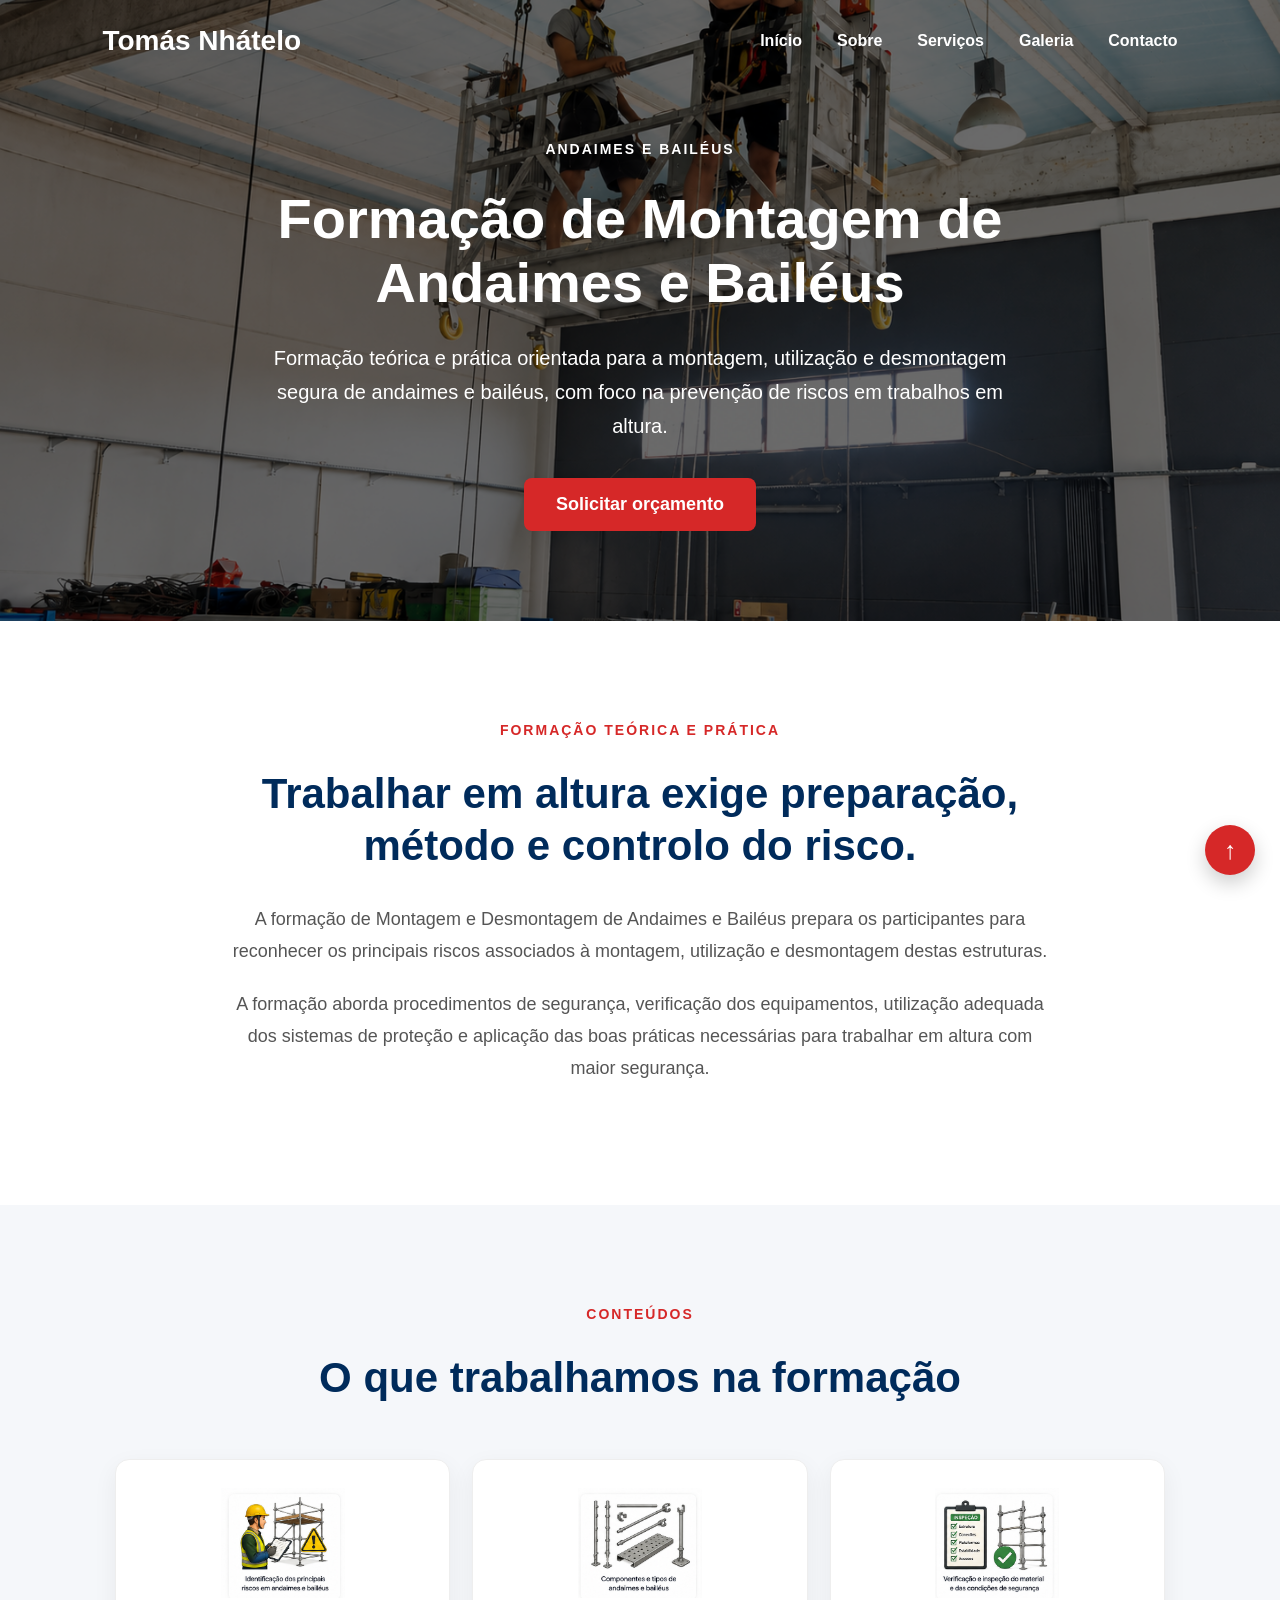
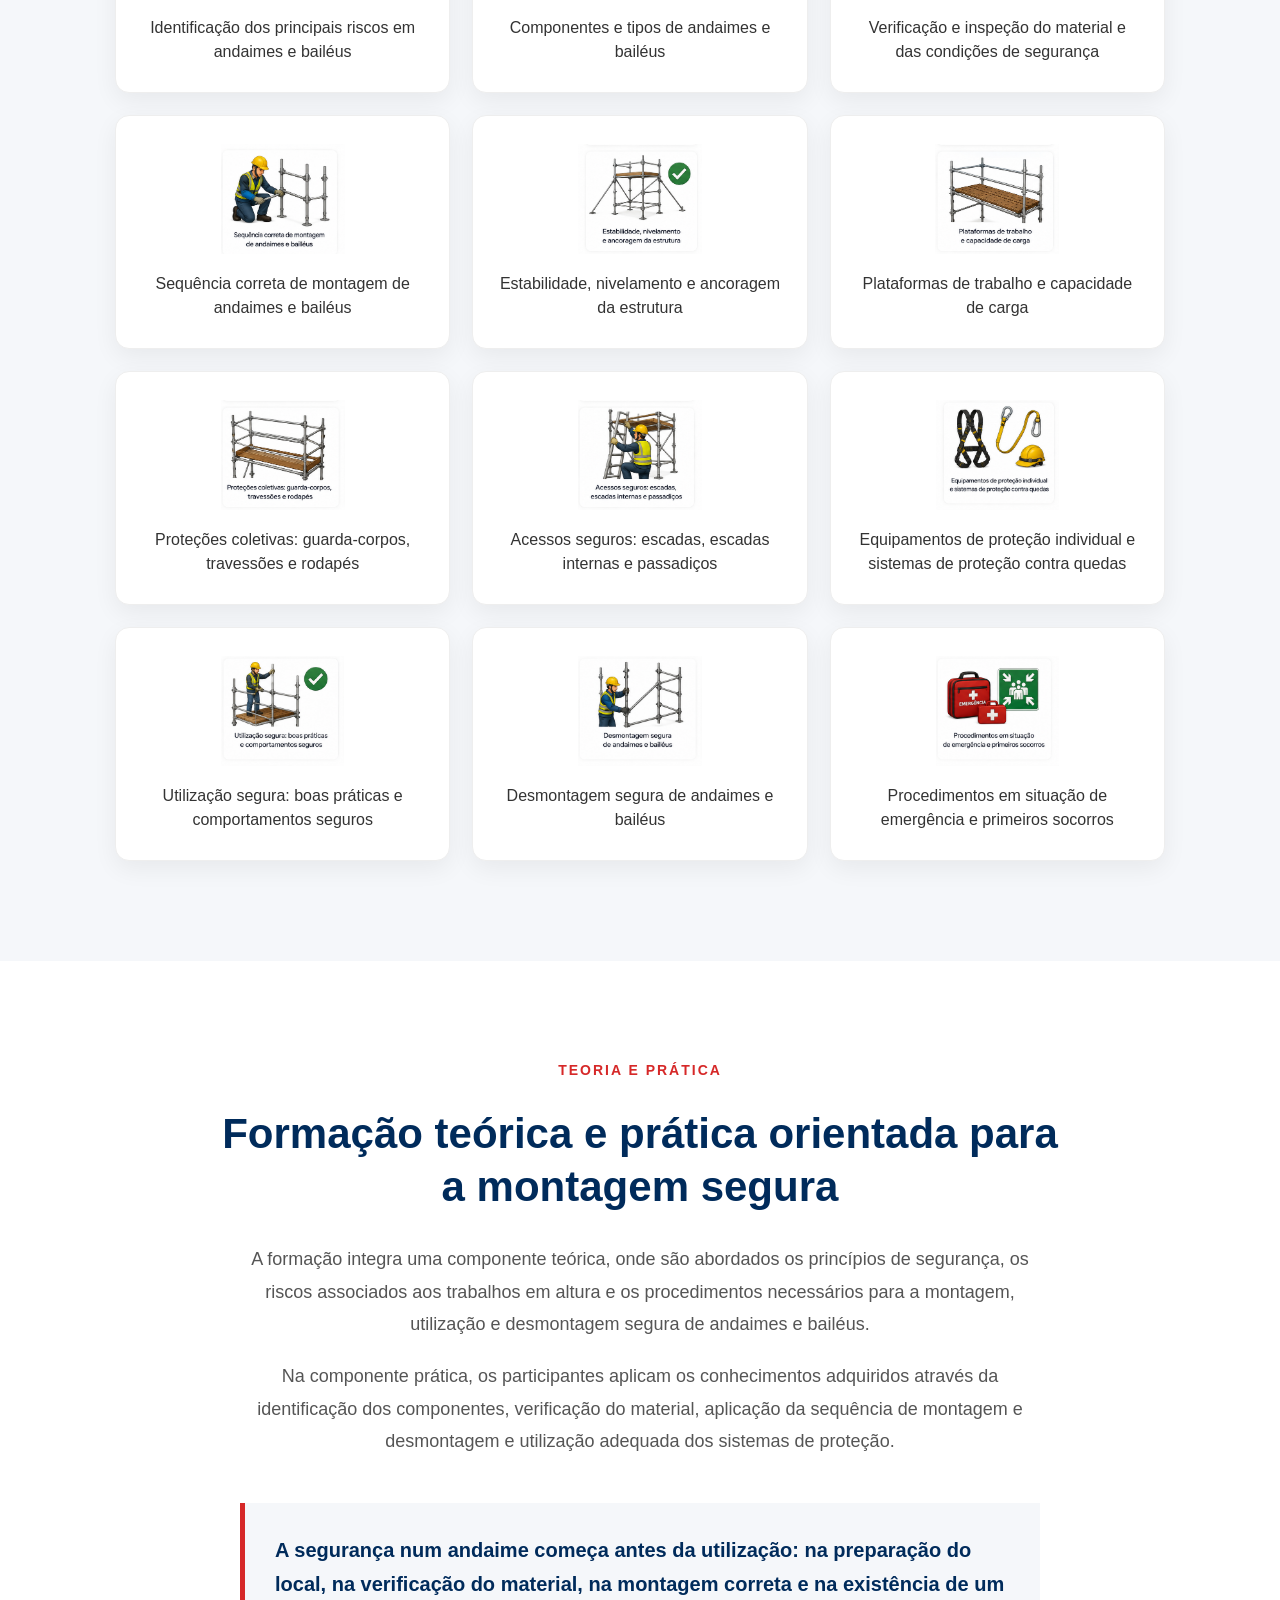
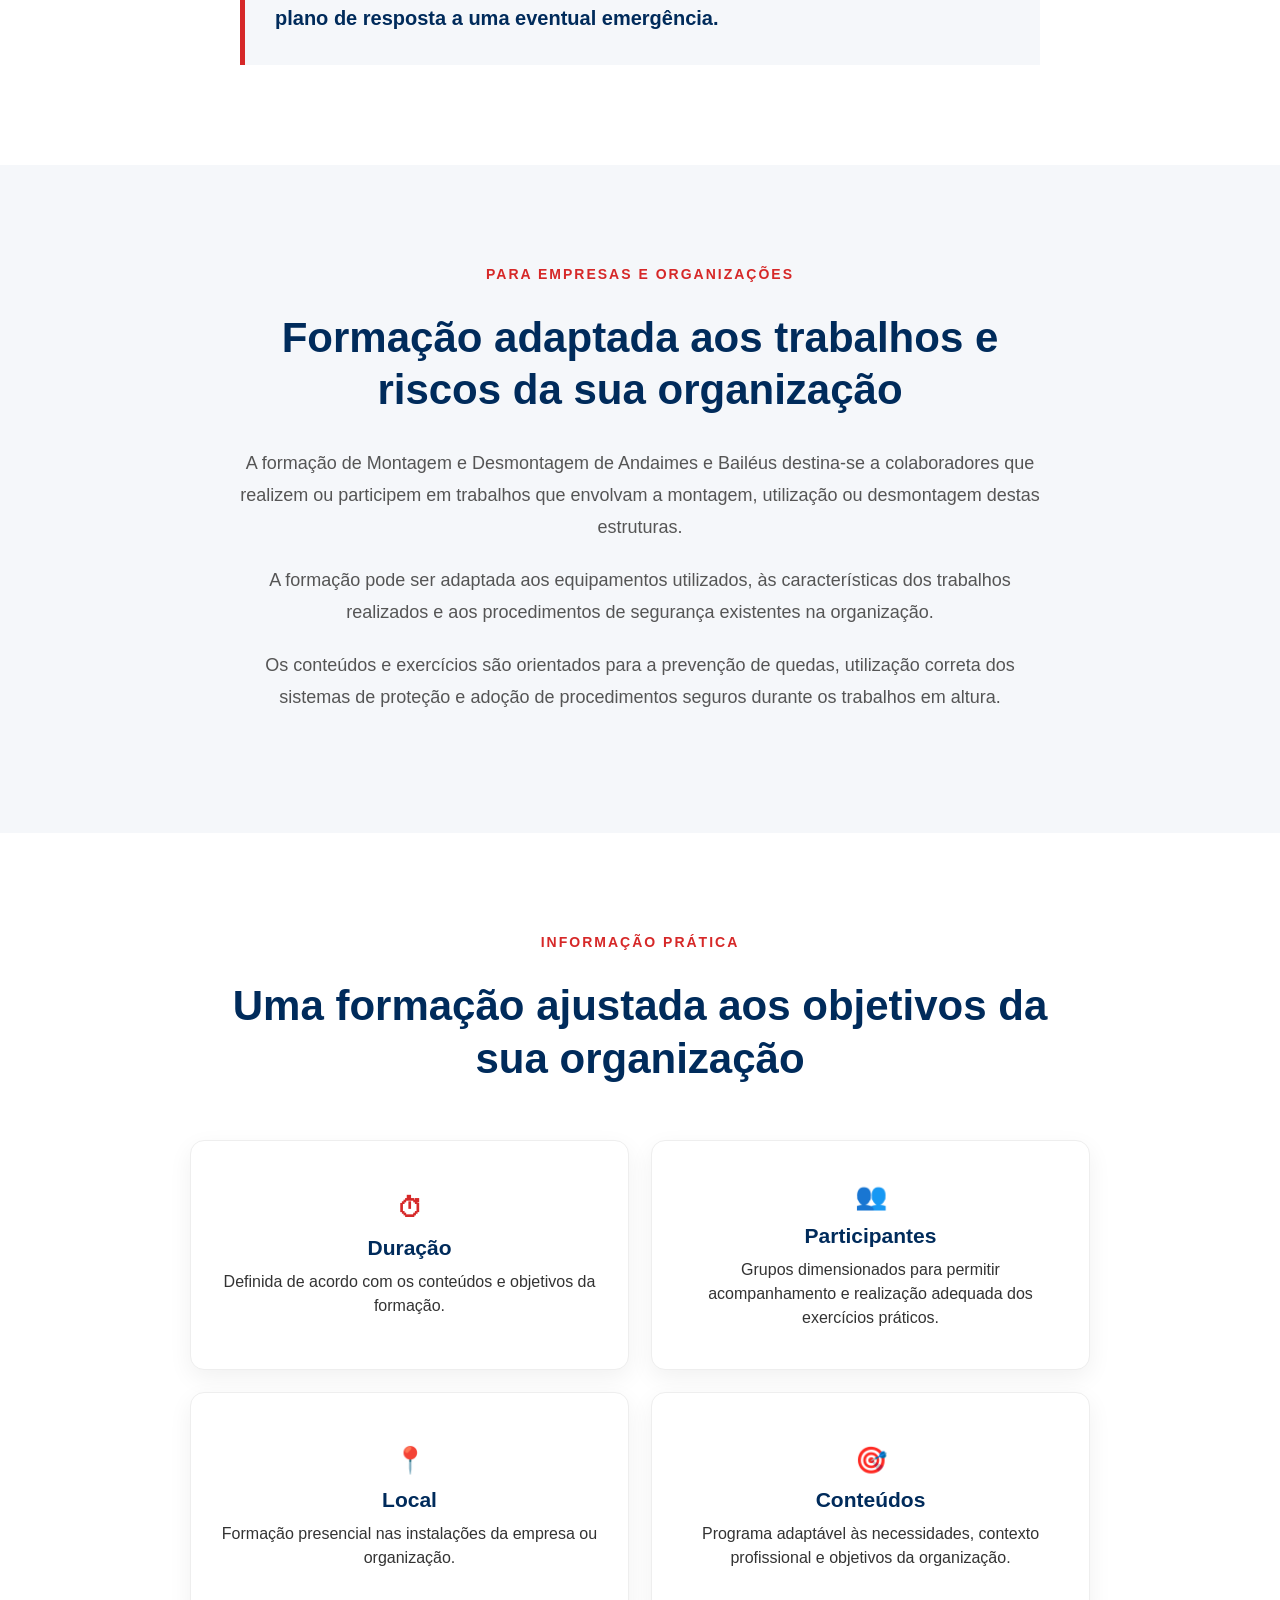
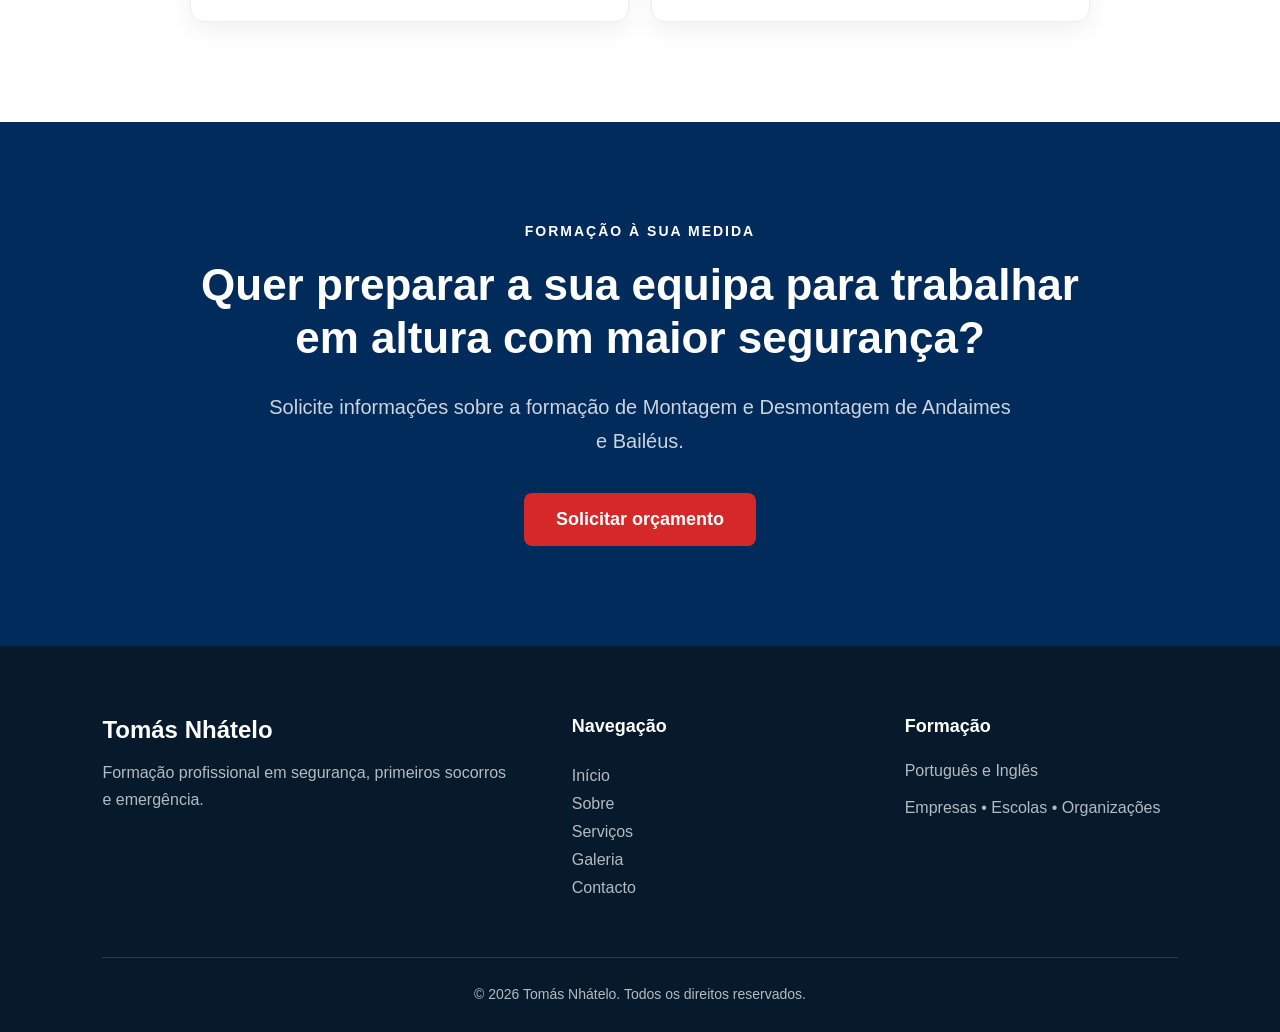
==== andaimes-baileus.html @ 7626858a "Atualização das páginas de formação e cartões visuais" ====
<!DOCTYPE html>
<html lang="pt-PT">

<head>

    <meta charset="UTF-8">

    <meta name="viewport" content="width=device-width, initial-scale=1.0">

    <title>Formação de Montagem de Andaimes e Bailéus | Tomás Nhátelo</title>

<meta
    name="description"
    content="Formação teórica e prática de montagem, utilização e desmontagem de andaimes e bailéus para empresas e organizações, com foco na segurança e prevenção de riscos."
>

    <meta name="author" content="Tomás Nhátelo">

    <meta name="robots" content="index, follow">

    <link rel="stylesheet" href="css/style.css">

</head>


<body>


<!-- =========================================
     MENU
========================================= -->

<nav>

    <div class="logo">
        Tomás Nhátelo
    </div>

    <button
        class="menu-toggle"
        id="menu-toggle"
        aria-label="Abrir menu">
        ☰
    </button>

    <ul id="nav-menu">

        <li>
            <a href="index.html#inicio">Início</a>
        </li>

        <li>
            <a href="index.html#sobre">Sobre</a>
        </li>

        <li>
            <a href="index.html#servicos">Serviços</a>
        </li>

        <li>
            <a href="index.html#galeria">Galeria</a>
        </li>

        <li>
            <a href="index.html#contacto">Contacto</a>
        </li>

    </ul>

</nav>


<!-- =========================================
     HERO ANDAIMES E BAILÉUS
========================================= -->

<header class="training-page-hero">

    <img
        src="images/andaimes-baileus.png"
        alt="Formação teórica e prática de montagem de andaimes e bailéus"
    >

    <div class="training-page-hero-overlay">

        <span class="section-label">
            ANDAIMES E BAILÉUS
        </span>

        <h1>
            Formação de Montagem de Andaimes e Bailéus
        </h1>

        <p>
            Formação teórica e prática orientada para a montagem,
            utilização e desmontagem segura de andaimes e bailéus,
            com foco na prevenção de riscos em trabalhos em altura.
        </p>

        <a href="#pedido-orcamento" class="btn">
            Solicitar orçamento
        </a>

    </div>

</header>


<!-- =========================================
     INTRODUÇÃO
========================================= -->

<main>

<section class="training-page-section">

    <div class="training-page-content">

        <span class="section-label">
            FORMAÇÃO TEÓRICA E PRÁTICA
        </span>

        <h2>
            Trabalhar em altura exige preparação,
            método e controlo do risco.
        </h2>

        <p>
            A formação de Montagem e Desmontagem de Andaimes e Bailéus
            prepara os participantes para reconhecer os principais riscos
            associados à montagem, utilização e desmontagem destas estruturas.
        </p>

        <p>
            A formação aborda procedimentos de segurança, verificação
            dos equipamentos, utilização adequada dos sistemas de proteção
            e aplicação das boas práticas necessárias para trabalhar
            em altura com maior segurança.
        </p>

    </div>

</section>


<!-- =========================================
     CONTEÚDOS
========================================= -->

<section class="training-page-section training-page-light">

    <div class="training-page-content">

        <span class="section-label">
            CONTEÚDOS
        </span>

        <h2>
            O que trabalhamos na formação
        </h2>

        <div class="training-content-grid">

            <div class="training-content-item">
                <img
                    src="images/andaimes-baileus-01-riscos.png"
                    alt="Identificação dos principais riscos em andaimes e bailéus"
                    class="training-card-image"
                >
                <span>Identificação dos principais riscos em andaimes e bailéus</span>
            </div>

            <div class="training-content-item">
                <img
                    src="images/andaimes-baileus-02-componentes.png"
                    alt="Componentes e tipos de andaimes e bailéus"
                    class="training-card-image"
                >
                <span>Componentes e tipos de andaimes e bailéus</span>
            </div>

            <div class="training-content-item">
                <img
                    src="images/andaimes-baileus-03-inspecao-material.png"
                    alt="Verificação e inspeção do material e das condições de segurança"
                    class="training-card-image"
                >
                <span>Verificação e inspeção do material e das condições de segurança</span>
            </div>

            <div class="training-content-item">
                <img
                    src="images/andaimes-baileus-04-montagem.png"
                    alt="Sequência correta de montagem de andaimes e bailéus"
                    class="training-card-image"
                >
                <span>Sequência correta de montagem de andaimes e bailéus</span>
            </div>

            <div class="training-content-item">
                <img
                    src="images/andaimes-baileus-05-estabilidade-ancoragem.png"
                    alt="Estabilidade nivelamento e ancoragem da estrutura"
                    class="training-card-image"
                >
                <span>Estabilidade, nivelamento e ancoragem da estrutura</span>
            </div>

            <div class="training-content-item">
                <img
                    src="images/andaimes-baileus-06-plataformas-carga.png"
                    alt="Plataformas de trabalho e capacidade de carga"
                    class="training-card-image"
                >
                <span>Plataformas de trabalho e capacidade de carga</span>
            </div>

            <div class="training-content-item">
                <img
                    src="images/andaimes-baileus-07-protecoes-coletivas.png"
                    alt="Proteções coletivas guarda-corpos travessões e rodapés"
                    class="training-card-image"
                >
                <span>Proteções coletivas: guarda-corpos, travessões e rodapés</span>
            </div>

            <div class="training-content-item">
                <img
                    src="images/andaimes-baileus-08-acessos-seguros.png"
                    alt="Acessos seguros escadas internas e passadiços"
                    class="training-card-image"
                >
                <span>Acessos seguros: escadas, escadas internas e passadiços</span>
            </div>

            <div class="training-content-item">
                <img
                    src="images/andaimes-baileus-09-epi-antiqueda.png"
                    alt="Equipamentos de proteção individual e sistemas de proteção contra quedas"
                    class="training-card-image"
                >
                <span>Equipamentos de proteção individual e sistemas de proteção contra quedas</span>
            </div>

            <div class="training-content-item">
                <img
                    src="images/andaimes-baileus-10-utilizacao-segura.png"
                    alt="Utilização segura boas práticas e comportamentos seguros"
                    class="training-card-image"
                >
                <span>Utilização segura: boas práticas e comportamentos seguros</span>
            </div>

            <div class="training-content-item">
                <img
                    src="images/andaimes-baileus-11-desmontagem.png"
                    alt="Desmontagem segura de andaimes e bailéus"
                    class="training-card-image"
                >
                <span>Desmontagem segura de andaimes e bailéus</span>
            </div>

            <div class="training-content-item">
                <img
                    src="images/andaimes-baileus-12-emergencia-primeiros-socorros.png"
                    alt="Procedimentos em situação de emergência e primeiros socorros"
                    class="training-card-image"
                >
                <span>Procedimentos em situação de emergência e primeiros socorros</span>
            </div>

        </div>

    </div>

</section>


<!-- =========================================
     METODOLOGIA
========================================= -->

<section class="training-page-section">

    <div class="training-page-content">

        <span class="section-label">
            TEORIA E PRÁTICA
        </span>

        <h2>
            Formação teórica e prática orientada para a montagem segura
        </h2>

        <p>
            A formação integra uma componente teórica, onde são abordados
            os princípios de segurança, os riscos associados aos trabalhos
            em altura e os procedimentos necessários para a montagem,
            utilização e desmontagem segura de andaimes e bailéus.
        </p>

        <p>
            Na componente prática, os participantes aplicam os conhecimentos
            adquiridos através da identificação dos componentes, verificação
            do material, aplicação da sequência de montagem e desmontagem
            e utilização adequada dos sistemas de proteção.
        </p>

        <div class="training-highlight">

            A segurança num andaime começa antes da utilização:
            na preparação do local, na verificação do material,
            na montagem correta e na existência de um plano
            de resposta a uma eventual emergência.

        </div>

    </div>

</section>


<!-- =========================================
     PARA EMPRESAS E ORGANIZAÇÕES
========================================= -->

<section class="training-page-section training-page-light">

    <div class="training-page-content">

        <span class="section-label">
            PARA EMPRESAS E ORGANIZAÇÕES
        </span>

        <h2>
            Formação adaptada aos trabalhos e riscos da sua organização
        </h2>

        <p>
            A formação de Montagem e Desmontagem de Andaimes e Bailéus
            destina-se a colaboradores que realizem ou participem em trabalhos
            que envolvam a montagem, utilização ou desmontagem destas estruturas.
        </p>

        <p>
            A formação pode ser adaptada aos equipamentos utilizados,
            às características dos trabalhos realizados e aos procedimentos
            de segurança existentes na organização.
        </p>

        <p>
            Os conteúdos e exercícios são orientados para a prevenção
            de quedas, utilização correta dos sistemas de proteção
            e adoção de procedimentos seguros durante os trabalhos em altura.
        </p>

    </div>

</section>



<!-- =========================================
     INFORMAÇÃO PRÁTICA
========================================= -->

<section class="training-page-section">

    <div class="training-page-content">

        <span class="section-label">
            INFORMAÇÃO PRÁTICA
        </span>

        <h2>
            Uma formação ajustada aos objetivos da sua organização
        </h2>

        <div class="training-content-grid practical-info-grid">

            <div class="training-content-item">
                <strong>⏱</strong>
                <h3>Duração</h3>
                <span>
                    Definida de acordo com os conteúdos
                    e objetivos da formação.
                </span>
            </div>

            <div class="training-content-item">
                <strong>👥</strong>
                <h3>Participantes</h3>
                <span>
                    Grupos dimensionados para permitir acompanhamento
                    e realização adequada dos exercícios práticos.
                </span>
            </div>

            <div class="training-content-item">
                <strong>📍</strong>
                <h3>Local</h3>
                <span>
                    Formação presencial nas instalações
                    da empresa ou organização.
                </span>
            </div>

            <div class="training-content-item">
                <strong>🎯</strong>
                <h3>Conteúdos</h3>
                <span>
                    Programa adaptável às necessidades,
                    contexto profissional e objetivos
                    da organização.
                </span>
            </div>

        </div>

    </div>

</section>

<!-- =========================================
     CTA
========================================= -->

<section class="cta" id="pedido-orcamento">

    <div class="cta-content">

        <span class="section-label">
            FORMAÇÃO À SUA MEDIDA
        </span>

        <h2>
            Quer preparar a sua equipa
            para trabalhar em altura com maior segurança?
        </h2>

        <p>
            Solicite informações sobre a formação de
            Montagem e Desmontagem de Andaimes e Bailéus.
        </p>

        <a href="index.html#contacto" class="btn">
            Solicitar orçamento
        </a>

    </div>

</section>

</main>


<!-- =========================================
     RODAPÉ
========================================= -->

<footer class="footer">

    <div class="footer-content">

        <div class="footer-brand">

            <h3>
                Tomás Nhátelo
            </h3>

            <p>
                Formação profissional em segurança,
                primeiros socorros e emergência.
            </p>

        </div>

        <div class="footer-links">

            <h4>
                Navegação
            </h4>

            <a href="index.html">Início</a>
            <a href="index.html#sobre">Sobre</a>
            <a href="index.html#servicos">Serviços</a>
            <a href="index.html#galeria">Galeria</a>
            <a href="index.html#contacto">Contacto</a>

        </div>

        <div class="footer-contact">

            <h4>
                Formação
            </h4>

            <p>
                Português e Inglês
            </p>

            <p>
                Empresas • Escolas • Organizações
            </p>

        </div>

    </div>

    <div class="footer-bottom">

        <p>
            © 2026 Tomás Nhátelo.
            Todos os direitos reservados.
        </p>

    </div>

</footer>
<!-- BOTÃO VOLTAR AO TOPO -->

<a href="#" class="back-to-top" aria-label="Voltar ao topo">
    ↑
</a>

<script src="js/script.js"></script>

</body>

</html>
---- css/style.css ----
html {
    scroll-behavior: smooth;
}
*{

margin:0;
padding:0;
box-sizing:border-box;
font-family:Arial, Helvetica, sans-serif;

}


html{

scroll-behavior:smooth;

}



body{

color:#333;

}





/* MENU */


nav{

position:absolute;

top:0;

left:0;

width:100%;

display:flex;

justify-content:space-between;

align-items:center;

padding:25px 8%;

z-index:10;

}



.logo{

color:white;

font-size:28px;

font-weight:bold;

}



nav ul{

display:flex;

list-style:none;

gap:35px;

}



nav a{

color:white;

text-decoration:none;

font-weight:bold;

}




/* HERO */


.hero{


height:100vh;

background:

linear-gradient(
rgba(0,0,0,.55),
rgba(0,0,0,.55)
),

url("../images/hero.jpeg");


background-position:center;

background-size:cover;


display:flex;

justify-content:center;

align-items:center;


}




.overlay{


text-align:center;

color:white;

padding:20px;


}




.overlay h1{

font-size:64px;

max-width:900px;

margin-bottom:20px;

}



.overlay p{

font-size:24px;

margin-bottom:40px;

}




.buttons{

display:flex;

justify-content:center;

gap:20px;

flex-wrap:wrap;

}



.btn{


background:#d62828;

padding:18px 40px;

border-radius:8px;

color:white;

text-decoration:none;

font-size:20px;

font-weight:bold;

transition:.3s;


}



.btn:hover{

transform:scale(1.05);

background:#a4161a;

}




.btn-secondary{

background:white;

color:#002B5B;

}






/* SECÇÕES */


section{

padding:100px 8%;

text-align:center;

}



h2{

font-size:42px;

color:#002B5B;

margin-bottom:40px;

}






/* SOBRE */


.about{

background:#f5f7fa;

}



.intro{

max-width:850px;

margin:auto;

font-size:20px;

line-height:1.8;

color:#555;

}




/* CARTÕES */


.cards{


display:flex;

justify-content:center;

gap:30px;

flex-wrap:wrap;

margin-top:60px;


}



.card{


background:white;

width:300px;

padding:35px;

border-radius:15px;

box-shadow:

0 10px 30px rgba(0,0,0,.1);


transition:.3s;


}



.card:hover{

transform:translateY(-10px);

}



.card h3{

font-size:35px;

color:#d62828;

margin-bottom:20px;

}



.card p{

font-size:18px;

line-height:1.5;

}





/* SERVIÇOS */


.services{

background:white;

}







/* GALERIA */


.gallery{

background:#f5f7fa;

}






/* CONTACTO */


.contact{

background:#002B5B;

color:white;

}



.contact h2{

color:white;

}


.contact p{

font-size:20px;

margin-bottom:30px;

}

/* =========================================
   BARRA DE CONFIANÇA
========================================= */

.trust-bar {
    display: flex;
    justify-content: center;
    gap: 50px;
    padding: 40px 8%;
    background: #002B5B;
    color: white;
    flex-wrap: wrap;
}

.trust-bar div {
    text-align: center;
}

.trust-bar strong {
    display: block;
    font-size: 35px;
    color: #ffffff;
    margin-bottom: 10px;
}

.trust-bar span {
    font-size: 16px;
    color: #ffffff;
    opacity: .9;
}

/* =========================================
   SERVIÇOS / FORMAÇÕES
========================================= */


.services{

    background:#ffffff;

    padding:110px 8%;

}



.section-header{

    max-width:800px;

    margin:0 auto 70px;

    text-align:center;

}



.section-label{

    display:inline-block;

    color:#d62828;

    font-size:14px;

    font-weight:bold;

    letter-spacing:2px;

    margin-bottom:15px;

}



.section-header h2{

    margin-bottom:20px;

}



.section-header p{

    font-size:19px;

    line-height:1.7;

    color:#666;

}



.service-grid{

    max-width:1200px;

    margin:auto;

    display:grid;

    grid-template-columns:repeat(3, 1fr);

    gap:30px;

}



.service-card{

    background:#ffffff;

    padding:40px 30px;

    border-radius:15px;

    border:1px solid #eeeeee;

    box-shadow:0 10px 30px rgba(0,0,0,.08);

    transition:all .3s ease;

}



.service-card:hover{

    transform:translateY(-8px);

    box-shadow:0 18px 40px rgba(0,0,0,.14);

}



.service-icon{

    font-size:45px;

    margin-bottom:25px;

}



.service-card h3{

    font-size:24px;

    color:#002B5B;

    margin-bottom:18px;

}



.service-card p{

    font-size:16px;

    line-height:1.7;

    color:#666;

    margin-bottom:25px;

}



.service-card a{

    color:#d62828;

    text-decoration:none;

    font-weight:bold;

    transition:.3s;

}



.service-card a:hover{

    color:#a4161a;

}/* =========================================
   RESPONSIVE
========================================= */


@media (max-width:900px){

    .service-grid{

        grid-template-columns:repeat(2, 1fr);

    }

}



@media (max-width:650px){

    nav{

        padding:20px;

        flex-direction:column;

        gap:20px;

    }


    nav ul{

        gap:15px;

        flex-wrap:wrap;

        justify-content:center;

    }


    .overlay h1{

        font-size:42px;

    }


    .overlay p{

        font-size:19px;

    }


    .service-grid{

        grid-template-columns:1fr;

    }


    .services{

        padding:80px 6%;

    }


    .section-header h2{

        font-size:34px;

    }

}/* =========================================
   CORREÇÃO - SECÇÃO SOBRE MIM
========================================= */

.about {
    background: #f5f7fa;
    padding: 110px 8%;
}


.about-content {
    max-width: 1200px;
    margin: 0 auto;

    display: grid;
    grid-template-columns: 1.2fr 0.8fr;

    gap: 80px;

    align-items: center;
}


/* TEXTO */

.about-text {
    text-align: left;
}


.about-text .section-label {
    display: inline-block;

    color: #d62828;

    font-size: 14px;
    font-weight: bold;

    letter-spacing: 2px;

    margin-bottom: 15px;
}


.about-text h2 {
    font-size: 44px;

    line-height: 1.2;

    color: #002B5B;

    margin-bottom: 30px;
}


.about-text p {
    font-size: 18px;

    line-height: 1.8;

    color: #555;

    margin-bottom: 20px;
}


/* BOTÃO */

.about-text .btn {
    display: inline-block;

    margin-top: 15px;
}


/* CARTÕES DA DIREITA */

.about-highlights {
    display: flex;

    flex-direction: column;

    gap: 20px;
}


.highlight {
    background: white;

    padding: 30px;

    border-radius: 15px;

    box-shadow: 0 10px 30px rgba(0, 0, 0, 0.08);

    border-left: 5px solid #d62828;
}


.highlight strong {
    display: block;

    font-size: 32px;

    color: #002B5B;

    margin-bottom: 8px;
}


.highlight span {
    display: block;

    font-size: 16px;

    color: #666;

    line-height: 1.5;
}


/* =========================================
   SOBRE MIM - TELEMÓVEL
========================================= */

@media (max-width: 650px) {

    .about {
        padding: 80px 6%;
    }

    .about-content {
        grid-template-columns: 1fr;
        gap: 50px;
    }

    .about-text {
        text-align: center;
    }

    .about-text h2 {
        font-size: 36px;
    }

    .about-text .section-label {
        display: block;
    }

    .about-highlights {
        width: 100%;
    }

}
/* =========================================
   GALERIA
========================================= */

.gallery {

    background: #ffffff;

    padding: 110px 8%;

}


.gallery-grid {

    max-width: 1200px;

    margin: 0 auto;

    display: grid;

    grid-template-columns: repeat(3, 1fr);

    gap: 25px;

}


.gallery-item {

    height: 320px;

    overflow: hidden;

    border-radius: 15px;

    box-shadow: 0 10px 30px rgba(0, 0, 0, .10);

}


.gallery-item img {

    width: 100%;

    height: 100%;

    object-fit: cover;

    display: block;

    transition: transform .5s ease;

}


.gallery-item:hover img {

    transform: scale(1.08);

}/* =========================================
   GALERIA - RESPONSIVE
========================================= */

@media (max-width: 900px) {

    .gallery-grid {

        grid-template-columns: repeat(2, 1fr);

    }

}


@media (max-width: 650px) {

    .gallery-grid {

        grid-template-columns: 1fr;

    }


    .gallery-item {

        height: 280px;

    }

}/* =========================================
   CONTACTO
========================================= */

.contact {

    background: #002B5B;

    color: white;

    padding: 110px 8%;

}


.contact-header {

    max-width: 800px;

    margin: 0 auto 60px;

    text-align: center;

}


.contact-header .section-label {

    color: #ffffff;

}


.contact-header h2 {

    color: white;

    font-size: 42px;

    line-height: 1.2;

    margin-bottom: 20px;

}


.contact-header p {

    color: rgba(255,255,255,.85);

    font-size: 19px;

    line-height: 1.7;

}


.contact-content {

    max-width: 1100px;

    margin: 0 auto;

    display: grid;

    grid-template-columns: .8fr 1.2fr;

    gap: 60px;

    align-items: start;

}


/* INFORMAÇÃO */

.contact-info {

    padding-top: 20px;

}


.contact-info h3 {

    font-size: 30px;

    margin-bottom: 20px;

}


.contact-info > p {

    color: rgba(255,255,255,.85);

    font-size: 17px;

    line-height: 1.7;

    margin-bottom: 35px;

}


.contact-item {

    display: flex;

    flex-direction: column;

    gap: 7px;

    margin-bottom: 25px;

}


.contact-item strong {

    font-size: 18px;

}


.contact-item span {

    color: rgba(255,255,255,.75);

}


/* FORMULÁRIO */

.contact-form {

    background: white;

    padding: 40px;

    border-radius: 15px;

    box-shadow: 0 15px 40px rgba(0,0,0,.20);

}


.contact-form h3 {

    color: #002B5B;

    font-size: 28px;

    margin-bottom: 30px;

}


.form-group {

    margin-bottom: 20px;

}


.form-group label {

    display: block;

    color: #333;

    font-weight: bold;

    margin-bottom: 8px;

}


.form-group input,

.form-group textarea {

    width: 100%;

    padding: 14px 16px;

    border: 1px solid #ddd;

    border-radius: 8px;

    font-size: 16px;

    font-family: Arial, Helvetica, sans-serif;

    outline: none;

    transition: border-color .3s;

}


.form-group input:focus,

.form-group textarea:focus {

    border-color: #002B5B;

}


.form-group textarea {

    resize: vertical;

}


.contact-form .btn {

    border: none;

    cursor: pointer;

    width: 100%;

}/* =========================================
   CONTACTO - RESPONSIVE
========================================= */

@media (max-width: 800px) {

    .contact-content {

        grid-template-columns: 1fr;

        gap: 50px;

    }


    .contact-header h2 {

        font-size: 34px;

    }


    .contact-form {

        padding: 30px 25px;

    }

}/* =========================================
   RODAPÉ
========================================= */

.footer {
    background: #071a2b;
    color: white;
    padding: 70px 8% 0;
}

.footer-content {
    max-width: 1200px;
    margin: 0 auto;
    display: grid;
    grid-template-columns: 1.5fr 1fr 1fr;
    gap: 60px;
    padding-bottom: 60px;
}

.footer h3 {
    font-size: 24px;
    margin-bottom: 15px;
}

.footer h4 {
    font-size: 18px;
    margin-bottom: 20px;
}

.footer p {
    color: rgba(255,255,255,.7);
    line-height: 1.7;
}

.footer-links {
    display: flex;
    flex-direction: column;
    gap: 10px;
}

.footer-links a {
    color: rgba(255,255,255,.7);
    text-decoration: none;
    transition: .3s;
}

.footer-links a:hover {
    color: white;
}

.footer-contact p {
    margin-bottom: 10px;
}

.footer-bottom {
    border-top: 1px solid rgba(255,255,255,.15);
    padding: 25px 0;
    text-align: center;
}

.footer-bottom p {
    font-size: 14px;
}


/* =========================================
   RODAPÉ - RESPONSIVE
========================================= */

@media (max-width: 800px) {

    .footer {
        padding: 60px 6% 0;
    }

    .footer-content {
        grid-template-columns: 1fr;
        gap: 40px;
        text-align: center;
    }

    .footer-links {
        align-items: center;
    }

    .footer-bottom {
        margin-top: 20px;
    }

}/* =========================================
   FORMULÁRIO DE CONTACTO
========================================= */

.contact-form {
    background: #ffffff;
    padding: 40px;
    border-radius: 18px;
    box-shadow: 0 15px 40px rgba(0, 0, 0, 0.10);
}

.contact-form h3 {
    color: #002B5B;
    font-size: 28px;
    margin-bottom: 30px;
    text-align: center;
}

.contact-form label {
    display: block;
    color: #222;
    font-size: 16px;
    font-weight: bold;
    margin-bottom: 8px;
}

.contact-form input,
.contact-form textarea {
    width: 100%;
    box-sizing: border-box;
    padding: 16px;
    border: 1px solid #d9d9d9;
    border-radius: 10px;
    font-size: 16px;
    font-family: inherit;
    margin-bottom: 20px;
    outline: none;
    transition: 0.3s;
}

.contact-form input:focus,
.contact-form textarea:focus {
    border-color: #002B5B;
    box-shadow: 0 0 0 3px rgba(0, 43, 91, 0.10);
}

.contact-form textarea {
    min-height: 140px;
    resize: vertical;
}

.contact-form button {
    width: 100%;
    border: none;
    cursor: pointer;
    background: #d62828;
    color: white;
    padding: 16px;
    border-radius: 10px;
    font-size: 18px;
    font-weight: bold;
    transition: 0.3s;
}

.contact-form button:hover {
    background: #b71f1f;
    transform: translateY(-2px);
}


/* =========================================
   FORMULÁRIO - TELEMÓVEL
========================================= */

@media (max-width: 650px) {

    .contact-form {
        padding: 25px 20px;
    }

    .contact-form h3 {
        font-size: 24px;
    }

}/* =========================================
   CTA - PEDIDO DE ORÇAMENTO
========================================= */

.cta {
    background: #002B5B;
    padding: 100px 8%;
    text-align: center;
}

.cta-content {
    max-width: 900px;
    margin: 0 auto;
}

.cta .section-label {
    display: inline-block;
    color: #ffffff;
    font-size: 14px;
    font-weight: bold;
    letter-spacing: 2px;
    margin-bottom: 20px;
}

.cta h2 {
    color: #ffffff;
    font-size: 44px;
    line-height: 1.2;
    margin-bottom: 25px;
}

.cta p {
    color: rgba(255, 255, 255, 0.8);
    font-size: 20px;
    line-height: 1.7;
    max-width: 750px;
    margin: 0 auto 35px;
}

.cta .btn {
    display: inline-block;
}


/* =========================================
   CTA - TELEMÓVEL
========================================= */

@media (max-width: 650px) {

    .cta {
        padding: 80px 6%;
    }

    .cta h2 {
        font-size: 34px;
    }

    .cta p {
        font-size: 18px;
    }

}/* =========================================
   CONTACTO - NOTA
========================================= */

.contact-note {
    margin-top: 20px;
    color: rgba(255, 255, 255, 0.80);
    font-size: 16px;
    line-height: 1.6;
}
/* =========================================
   SERVIÇOS - EFEITO HOVER PROFISSIONAL
========================================= */

.service-card {
    transition: transform 0.3s ease, box-shadow 0.3s ease;
}

.service-card:hover {
    transform: translateY(-8px);
    box-shadow: 0 15px 35px rgba(0, 0, 0, 0.12);
}

.service-card a {
    display: inline-block;
    margin-top: 15px;
    color: #d62828;
    font-weight: bold;
    text-decoration: none;
    transition: 0.3s;
}

.service-card a:hover {
    color: #002B5B;
    transform: translateX(5px);
}/* =========================================
   MENU - TELEMÓVEL
========================================= */

@media (max-width: 650px) {

    nav {
        padding: 20px 6%;
        flex-direction: column;
        gap: 20px;
    }

    .logo {
        font-size: 24px;
    }

    nav ul {
        gap: 18px;
        flex-wrap: wrap;
        justify-content: center;
    }

    nav a {
        font-size: 14px;
    }

}/* =========================================
   BOTÃO VOLTAR AO TOPO
========================================= */

.back-to-top {
    position: fixed;
    right: 25px;
    bottom: 25px;

    width: 50px;
    height: 50px;

    display: flex;
    justify-content: center;
    align-items: center;

    background: #d62828;
    color: white;

    border-radius: 50%;

    text-decoration: none;
    font-size: 25px;
    font-weight: bold;

    box-shadow: 0 8px 20px rgba(0, 0, 0, 0.2);

    transition: 0.3s;

    z-index: 1000;
}

.back-to-top:hover {
    background: #002B5B;
    transform: translateY(-4px);
}


/* TELEMÓVEL */

@media (max-width: 650px) {

    .back-to-top {
        width: 45px;
        height: 45px;
        right: 18px;
        bottom: 18px;
        font-size: 22px;
    }

}/* =========================================
   BOTÕES - ESTILO PROFISSIONAL
========================================= */

.btn {
    display: inline-block;
    background: #d62828;
    color: white;
    padding: 16px 32px;
    border-radius: 8px;
    text-decoration: none;
    font-size: 18px;
    font-weight: bold;
    border: none;
    cursor: pointer;
    transition: transform 0.3s ease,
                background 0.3s ease,
                box-shadow 0.3s ease;
}

.btn:hover {
    background: #a4161a;
    transform: translateY(-3px);
    box-shadow: 0 8px 20px rgba(0, 0, 0, 0.18);
}

.btn:active {
    transform: translateY(0);
}


/* =========================================
   BOTÃO SECUNDÁRIO
========================================= */

.btn-secondary {
    background: white;
    color: #002B5B;
}

.btn-secondary:hover {
    background: #f0f0f0;
    color: #002B5B;
}


/* =========================================
   BOTÕES - TELEMÓVEL
========================================= */

@media (max-width: 650px) {

    .btn {
        font-size: 16px;
        padding: 14px 26px;
    }

}/* =========================================
   SERVIÇOS - TELEMÓVEL
========================================= */

@media (max-width: 650px) {

   .service-grid {
    display: grid;
    grid-template-columns: repeat(3, 1fr);
    gap: 35px;
    align-items: stretch;
}
    }

    .service-card {
    display: flex;
    flex-direction: column;
    height: 100%;
}
    

/* =========================================
   GALERIA - TELEMÓVEL
========================================= */

@media (max-width: 650px) {

    .gallery-grid {
        grid-template-columns: 1fr;
        gap: 20px;
    }

    .gallery-item {
        width: 100%;
    }

    .gallery-item img {
        width: 100%;
        height: auto;
        display: block;
        border-radius: 12px;
    }

}/* =========================================
   SOBRE MIM - TELEMÓVEL
========================================= */

@media (max-width: 650px) {

    .about-content {
        grid-template-columns: 1fr;
        gap: 40px;
    }

    .about-text {
        text-align: center;
    }

    .about-text h2 {
        font-size: 34px;
    }

    .about-text p {
        font-size: 17px;
    }

    .about-highlights {
        width: 100%;
    }

    .highlight {
        padding: 25px;
    }

}/* =========================================
   HERO - TELEMÓVEL
========================================= */

@media (max-width: 650px) {

    .hero {
        min-height: 100vh;
    }

    .overlay {
        padding: 100px 6% 40px;
    }

    .overlay h1 {
        font-size: 38px;
        line-height: 1.2;
        margin-bottom: 20px;
    }

    .overlay p {
        font-size: 18px;
        line-height: 1.6;
        margin-bottom: 30px;
    }

    .buttons {
        width: 100%;
        gap: 15px;
    }

    .buttons .btn {
        width: 100%;
        text-align: center;
    }

}/* =========================================
   EXPERIÊNCIA E CONFIANÇA
========================================= */

.trust {
    background: white;
    padding: 100px 8%;
}

.trust-content {
    max-width: 1000px;
    margin: 0 auto;
}

.trust-text {
    text-align: center;
}

.trust h2 {
    font-size: 42px;
    color: #002B5B;
    margin: 20px 0 30px;
}

.trust p {
    max-width: 800px;
    margin: 0 auto 40px;
    font-size: 19px;
    line-height: 1.8;
    color: #555;
}

.trust-list {
    list-style: none;
    margin-bottom: 40px;
}

.trust-list li {
    font-size: 18px;
    margin-bottom: 15px;
    color: #444;
}


/* MOBILE */

@media (max-width: 650px) {

    .trust {
        padding: 80px 6%;
    }

    .trust h2 {
        font-size: 34px;
    }

}/* =========================================
   DETALHES DOS SERVIÇOS
========================================= */

.service-details {
    list-style: none;
    margin: 20px 0;
    padding: 0;
}

.service-details li {
    margin-bottom: 10px;
    font-size: 15px;
    line-height: 1.5;
}

.service-details li::before {
    content: "✓ ";
    font-weight: bold;
}/* =========================================
   IMAGENS DOS CARTÕES
========================================= */

.service-grid {
    max-width: 1200px;
    margin: auto;
    display: grid;
    grid-template-columns: repeat(3, 1fr);
    gap: 30px;
    align-items: stretch;
}

.service-card {
    background: #ffffff;
    padding: 40px 30px;
    border-radius: 15px;
    border: 1px solid #eeeeee;
    box-shadow: 0 10px 30px rgba(0,0,0,.08);
    transition: all .3s ease;

    display: flex;
    flex-direction: column;
    height: 100%;
}

.service-card a {
    margin-top: auto;
}

.service-image {
    width: 100%;
    height: 220px;
    object-fit: cover;
    object-position: center;
    display: block;
    border-radius: 12px;
    margin-bottom: 20px;
}/* =========================================
   MODAL - SEGURANÇA CONTRA INCÊNDIOS
========================================= */

.modal {
    display: none;
    position: fixed;
    inset: 0;
    background: rgba(0, 0, 0, 0.72);
    z-index: 5000;
    padding: 30px 20px;
    overflow-y: auto;
}

.modal.active {
    display: flex;
    justify-content: center;
    align-items: flex-start;
}

.modal-content {
    position: relative;
    width: 100%;
    max-width: 850px;
    background: #ffffff;
    border-radius: 18px;
    padding: 50px;
    margin: 30px auto;
    box-shadow: 0 20px 60px rgba(0, 0, 0, .30);
}

.modal-close {
    position: absolute;
    top: 18px;
    right: 22px;
    border: none;
    background: none;
    font-size: 34px;
    cursor: pointer;
    color: #333;
}

.modal-content h2 {
    font-size: 36px;
    line-height: 1.25;
    margin: 15px 0 25px;
}

.modal-content h3 {
    color: #002B5B;
    font-size: 22px;
    margin: 30px 0 15px;
}

.modal-content p {
    color: #555;
    font-size: 17px;
    line-height: 1.8;
}

.modal-list {
    list-style: none;
    padding: 0;
    margin: 20px 0;
}

.modal-list li {
    margin-bottom: 12px;
    line-height: 1.6;
    color: #444;
}

.modal-list li::before {
    content: "✓ ";
    font-weight: bold;
}

.modal-highlight {
    margin: 35px 0;
    padding: 25px;
    border-left: 5px solid #d62828;
    background: #f5f7fa;
    font-size: 18px;
    font-weight: bold;
    line-height: 1.6;
    color: #002B5B;
}


/* TELEMÓVEL */

@media (max-width: 650px) {

    .modal {
        padding: 15px;
    }

    .modal-content {
        padding: 35px 22px;
        margin: 15px auto;
    }

    .modal-content h2 {
        font-size: 28px;
    }

}/* =========================================
   SERVIÇOS - MOBILE
========================================= */

@media (max-width: 768px) {

    .service-grid {
        grid-template-columns: 1fr;
        gap: 24px;
        padding: 0 16px;
    }

    .service-card {
        width: 100%;
        max-width: 100%;
        padding: 28px 20px;
    }

    .service-image {
        width: 100%;
        height: 220px;
        object-fit: cover;
        border-radius: 12px;
    }

    .service-card h3 {
        font-size: 28px;
        line-height: 1.2;
    }

    .service-card p {
        font-size: 17px;
        line-height: 1.7;
    }

    .service-details {
        padding-left: 0;
    }

}/* =========================================
   MODAIS - MOBILE
========================================= */

@media (max-width: 768px) {

    .modal {
        padding: 12px;
    }

    .modal-content {
        width: 100%;
        max-width: 100%;
        padding: 38px 28px;
        border-radius: 18px;
    }

    .modal-content h2 {
        font-size: 28px;
        line-height: 1.3;
        margin-bottom: 24px;
    }

    .modal-content h3 {
        font-size: 22px;
        line-height: 1.3;
        margin-top: 30px;
        margin-bottom: 16px;
    }

    .modal-content p {
        font-size: 16px;
        line-height: 1.7;
    }

    .modal-list {
        font-size: 16px;
        line-height: 1.6;
    }

    .modal-list li {
        margin-bottom: 12px;
    }

    .section-label {
        font-size: 14px;
        letter-spacing: 2px;
    }

    .modal-close {
        top: 20px;
        right: 20px;
    }
}/* =========================================
   MENU MOBILE
========================================= */

.menu-toggle {
    display: none;
    background: none;
    border: none;
    color: #ffffff;
    font-size: 30px;
    cursor: pointer;
}

@media (max-width: 768px) {

    nav {
        position: absolute;
        top: 0;
        left: 0;
        width: 100%;
        padding: 22px 6%;
        display: flex;
        justify-content: space-between;
        align-items: center;
    }

    .logo {
    font-size: 24px;
    text-align: left;
}

    .menu-toggle {
        display: block;
         margin-left: auto;
    }

    nav ul {
        display: none;
        position: absolute;
        top: 75px;
        left: 6%;
        right: 6%;

        flex-direction: column;
        gap: 0;

        background: rgba(0, 43, 91, 0.97);
        border-radius: 12px;
        padding: 12px 0;
    }

    nav ul.active {
        display: flex;
    }

    nav ul li {
        width: 100%;
        text-align: center;
    }

    nav ul li a {
        display: block;
        padding: 14px 20px;
    }

}/* =========================================
   CORREÇÃO HERO - MOBILE
========================================= */

@media (max-width: 768px) {

    .hero {
        height: auto;
        min-height: auto;
        padding-bottom: 40px;
    }

    .overlay {
        padding-top: 140px;
        padding-bottom: 40px;
    }

}/* =========================================
   BARRA DE CREDIBILIDADE
========================================= */

.trust-bar {
    display: flex;
    justify-content: center;
    align-items: center;
    gap: 50px;
    padding: 35px 8%;
    background: #002B5B;
    color: #ffffff;
    flex-wrap: wrap;
}

.trust-bar div {
    text-align: center;
}

.trust-bar strong {
    display: block;
    font-size: 30px;
    color: #ffffff;
    margin-bottom: 6px;
}

.trust-bar span {
    display: block;
    font-size: 15px;
    color: #ffffff;
    opacity: 0.9;
}


/* BARRA DE CREDIBILIDADE - MOBILE */

@media (max-width: 768px) {

    .trust-bar {
        display: grid;
        grid-template-columns: repeat(2, 1fr);
        gap: 25px 15px;
        padding: 30px 20px;
    }

    .trust-bar strong {
        font-size: 23px;
    }

    .trust-bar span {
        font-size: 14px;
    }

}/* =========================================
   AJUSTE FINAL SERVIÇOS - MOBILE
========================================= */

@media (max-width: 768px) {

    .services {
        padding: 70px 6%;
    }

    .services .section-header {
        margin-bottom: 40px;
    }

    .services .service-grid {
        grid-template-columns: 1fr;
        gap: 24px;
        padding: 0;
    }

}/* =========================================
   GALERIA - LEGENDAS
========================================= */

.gallery-item {
    position: relative;
}

.gallery-caption {
    position: absolute;
    left: 0;
    right: 0;
    bottom: 0;

    padding: 18px 20px;

    background: linear-gradient(
        to top,
        rgba(0, 0, 0, 0.75),
        rgba(0, 0, 0, 0)
    );

    color: #ffffff;

    font-size: 18px;
    font-weight: bold;

    text-align: left;
}/* =========================================
   CONTACTO - LINKS
========================================= */

.contact-item a {
    color: rgba(255, 255, 255, 0.85);
    text-decoration: none;
    transition: 0.3s;
}

.contact-item a:hover {
    color: #ffffff;
    text-decoration: underline;
}/* =========================================
   AJUSTE FINAL RODAPÉ - MOBILE
========================================= */

@media (max-width: 800px) {

    .footer-content {
        padding-bottom: 30px;
    }

    .footer-bottom {
        margin-top: 0;
    }

}/* =========================================
   EXPERIÊNCIA E CONFIANÇA - MOBILE
========================================= */

@media (max-width: 768px) {

    .trust {
        padding: 45px 6% 70px;
    }

}/* GALERIA - ESPAÇAMENTO MOBILE */

@media (max-width: 768px) {

    .gallery {
        padding: 70px 6% 30px;
    }

}/* =========================================
   PÁGINA INDIVIDUAL - PRIMEIROS SOCORROS
========================================= */

.training-page-hero {
    position: relative;
    min-height: 620px;
    display: flex;
    align-items: center;
    justify-content: center;
    overflow: hidden;
}

.training-page-hero img {
    position: absolute;
    inset: 0;
    width: 100%;
    height: 100%;
    object-fit: cover;
}

.training-page-hero::after {
    content: "";
    position: absolute;
    inset: 0;
    background: rgba(0, 0, 0, 0.58);
}

.training-page-hero-overlay {
    position: relative;
    z-index: 2;
    width: 100%;
    max-width: 950px;
    padding: 140px 8% 90px;
    text-align: center;
    color: #ffffff;
}

.training-page-hero-overlay .section-label {
    color: #ffffff;
}

.training-page-hero-overlay h1 {
    font-size: 56px;
    line-height: 1.15;
    margin: 15px 0 25px;
}

.training-page-hero-overlay p {
    max-width: 760px;
    margin: 0 auto 35px;
    font-size: 20px;
    line-height: 1.7;
}


/* SECÇÕES */

.training-page-section {
    padding: 100px 8%;
    background: #ffffff;
}

.training-page-light {
    background: #f5f7fa;
}

.training-page-content {
    max-width: 1050px;
    margin: 0 auto;
    text-align: center;
}

.training-page-content h2 {
    max-width: 850px;
    margin: 15px auto 30px;
    font-size: 42px;
    line-height: 1.25;
}

.training-page-content > p {
    max-width: 820px;
    margin: 0 auto 20px;
    font-size: 18px;
    line-height: 1.8;
    color: #555;
}


/* GRELHA DE CONTEÚDOS */

.training-content-grid {
    margin-top: 55px;
    display: grid;
    grid-template-columns: repeat(3, 1fr);
    gap: 22px;
}

.training-content-item {
    min-height: 150px;
    padding: 28px 24px;
    background: #ffffff;
    border: 1px solid #eeeeee;
    border-radius: 14px;
    box-shadow: 0 8px 24px rgba(0, 0, 0, 0.06);

    display: flex;
    flex-direction: column;
    justify-content: center;
    align-items: center;

    transition: 0.3s;
}

.training-content-item:hover {
    transform: translateY(-5px);
    box-shadow: 0 14px 32px rgba(0, 0, 0, 0.10);
}

.training-content-item strong {
    display: block;
    margin-bottom: 12px;
    font-size: 26px;
    color: #d62828;
}

.training-content-item span {
    font-size: 16px;
    line-height: 1.5;
    color: #333;
}


/* FRASE DE DESTAQUE */

.training-highlight {
    max-width: 800px;
    margin: 45px auto 0;
    padding: 30px;

    background: #f5f7fa;
    border-left: 5px solid #d62828;

    font-size: 20px;
    font-weight: bold;
    line-height: 1.7;

    color: #002B5B;
    text-align: left;
}


/* =========================================
   PÁGINA INDIVIDUAL - TABLET
========================================= */

@media (max-width: 900px) {

    .training-content-grid {
        grid-template-columns: repeat(2, 1fr);
    }

    .training-page-hero-overlay h1 {
        font-size: 46px;
    }

}


/* =========================================
   PÁGINA INDIVIDUAL - MOBILE
========================================= */

@media (max-width: 650px) {

    .training-page-hero {
        min-height: 580px;
    }

    .training-page-hero-overlay {
        padding: 130px 6% 70px;
    }

    .training-page-hero-overlay h1 {
        font-size: 36px;
        line-height: 1.2;
    }

    .training-page-hero-overlay p {
        font-size: 17px;
    }

    .training-page-section {
        padding: 70px 6%;
    }

    .training-page-content h2 {
        font-size: 32px;
    }

    .training-page-content > p {
        font-size: 17px;
    }

    .training-content-grid {
        grid-template-columns: 1fr;
        gap: 18px;
        margin-top: 40px;
    }

    .training-content-item {
        min-height: auto;
        padding: 24px 20px;
    }

    .training-highlight {
        padding: 24px 20px;
        font-size: 18px;
    }

}/* =========================================
   INFORMAÇÃO PRÁTICA
========================================= */

.practical-info-grid {
    grid-template-columns: repeat(2, 1fr);
    max-width: 900px;
    margin-left: auto;
    margin-right: auto;
}

.practical-info-grid h3 {
    color: #002B5B;
    font-size: 21px;
    margin-bottom: 10px;
}

@media (max-width: 650px) {

    .practical-info-grid {
        grid-template-columns: 1fr;
    }
}/* =========================================
   ÍCONES PROFISSIONAIS - FORMAÇÕES
========================================= */

.training-icon {
    width: 46px;
    height: 46px;
    margin-bottom: 14px;
    color: #d62828;
    flex-shrink: 0;
}/* =========================================
   CARTOONS - CARTÕES DE FORMAÇÃO
========================================= */

.training-card-image {
    width: 150px;
    height: 110px;

    object-fit: contain;

    display: block;

    margin: 0 auto 18px;
}

.training-content-item {
    min-height: 230px;
}
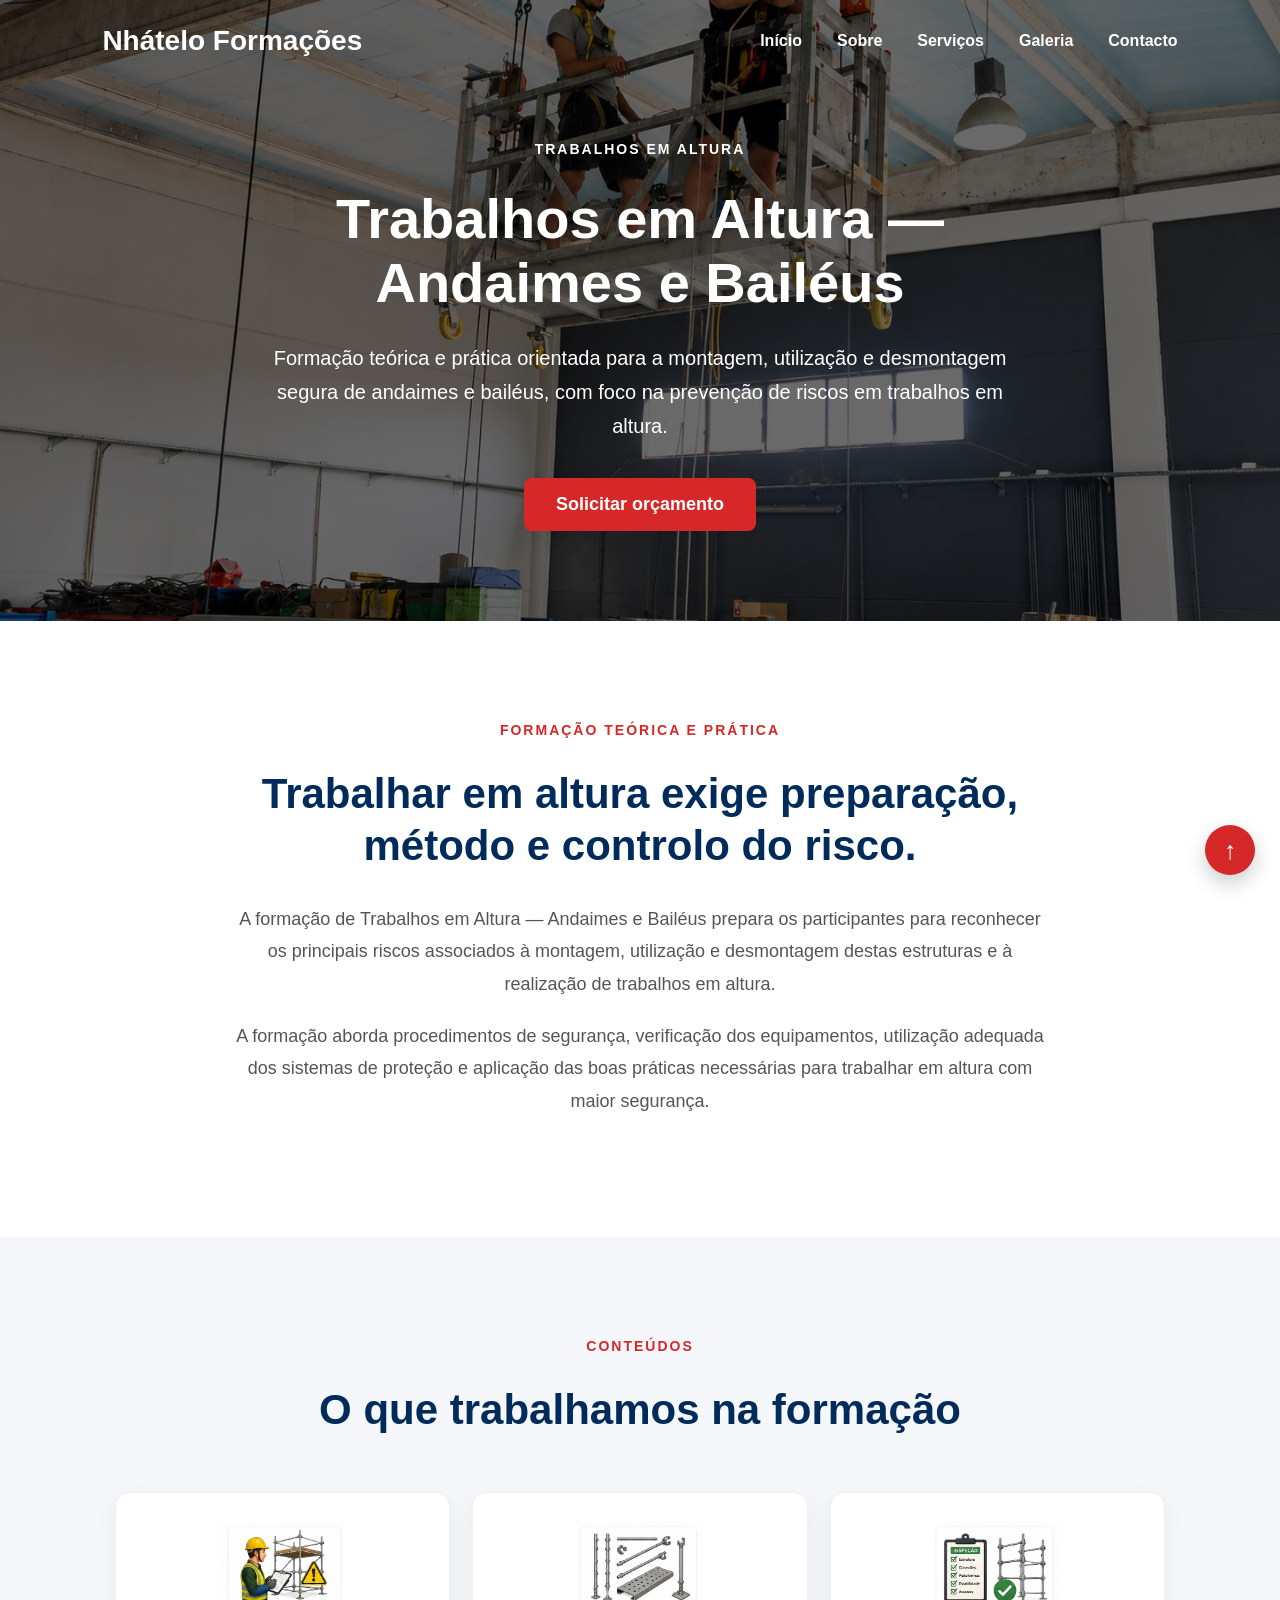
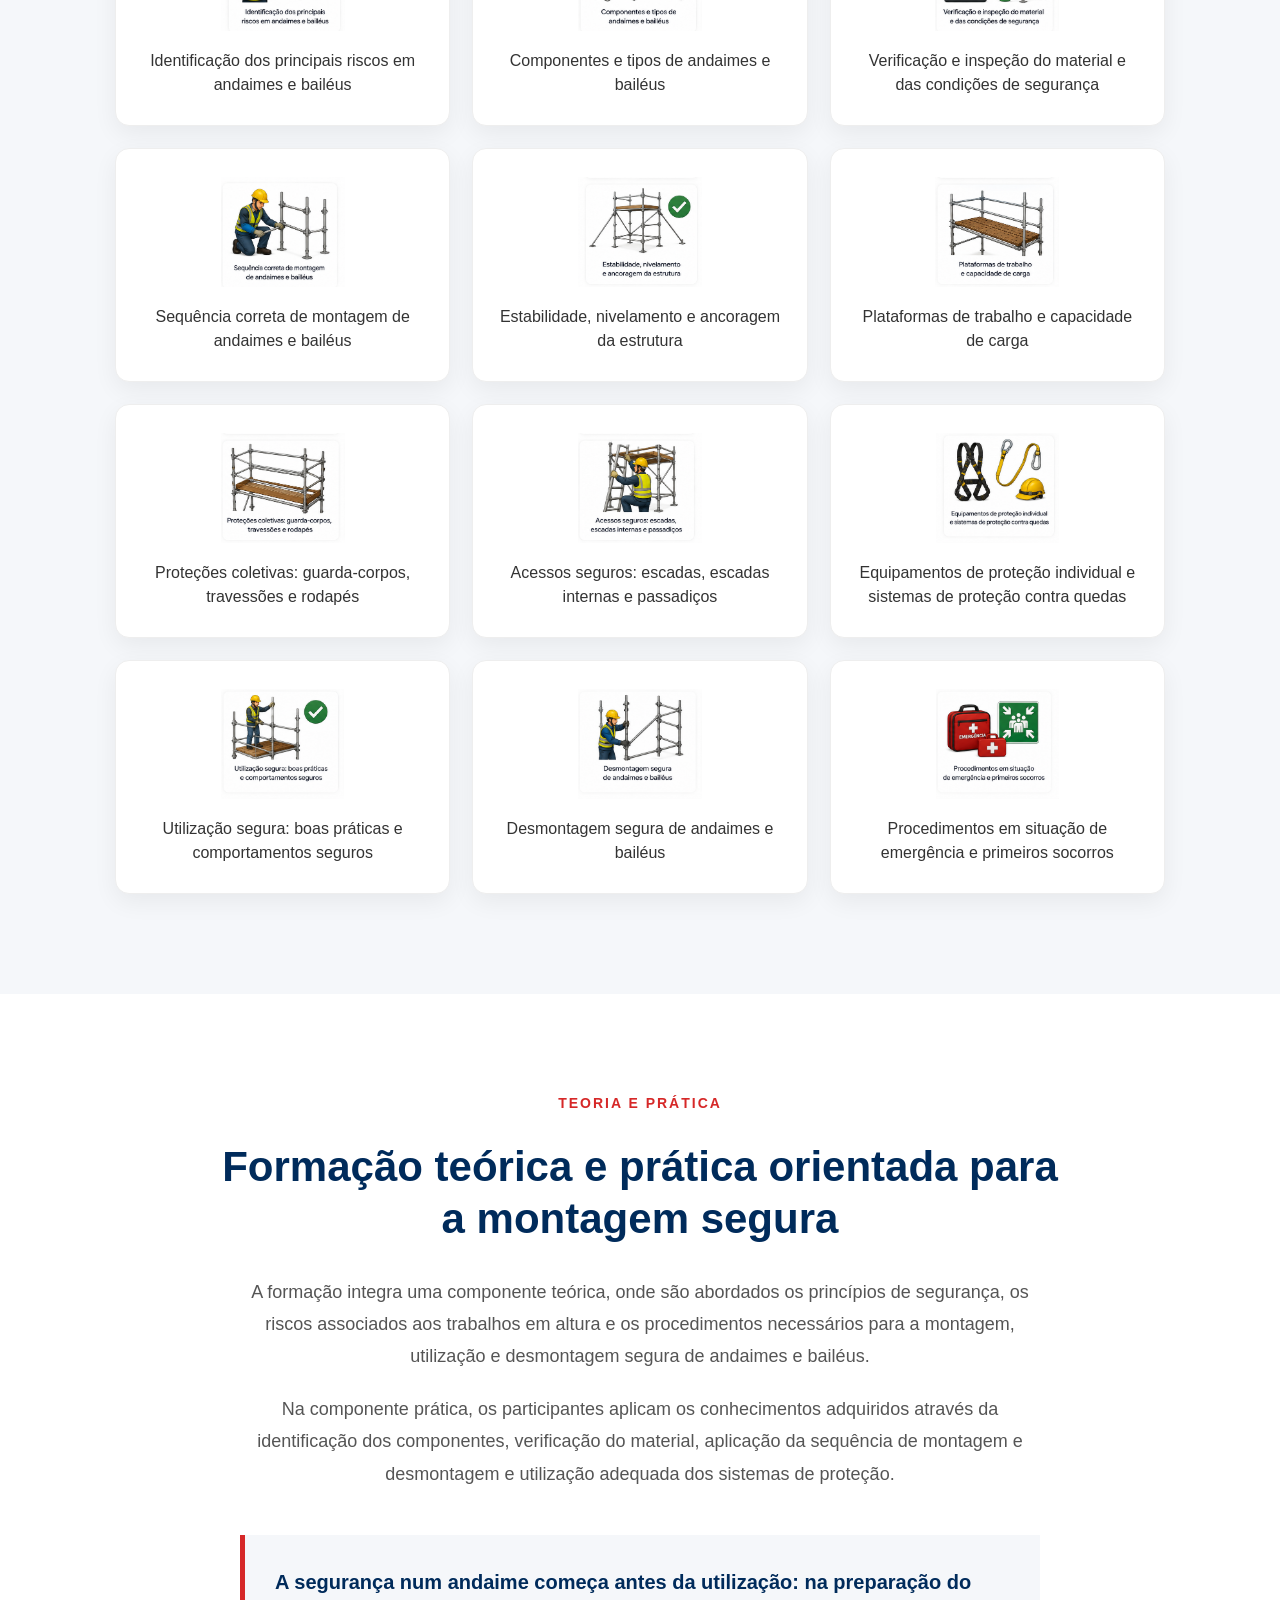
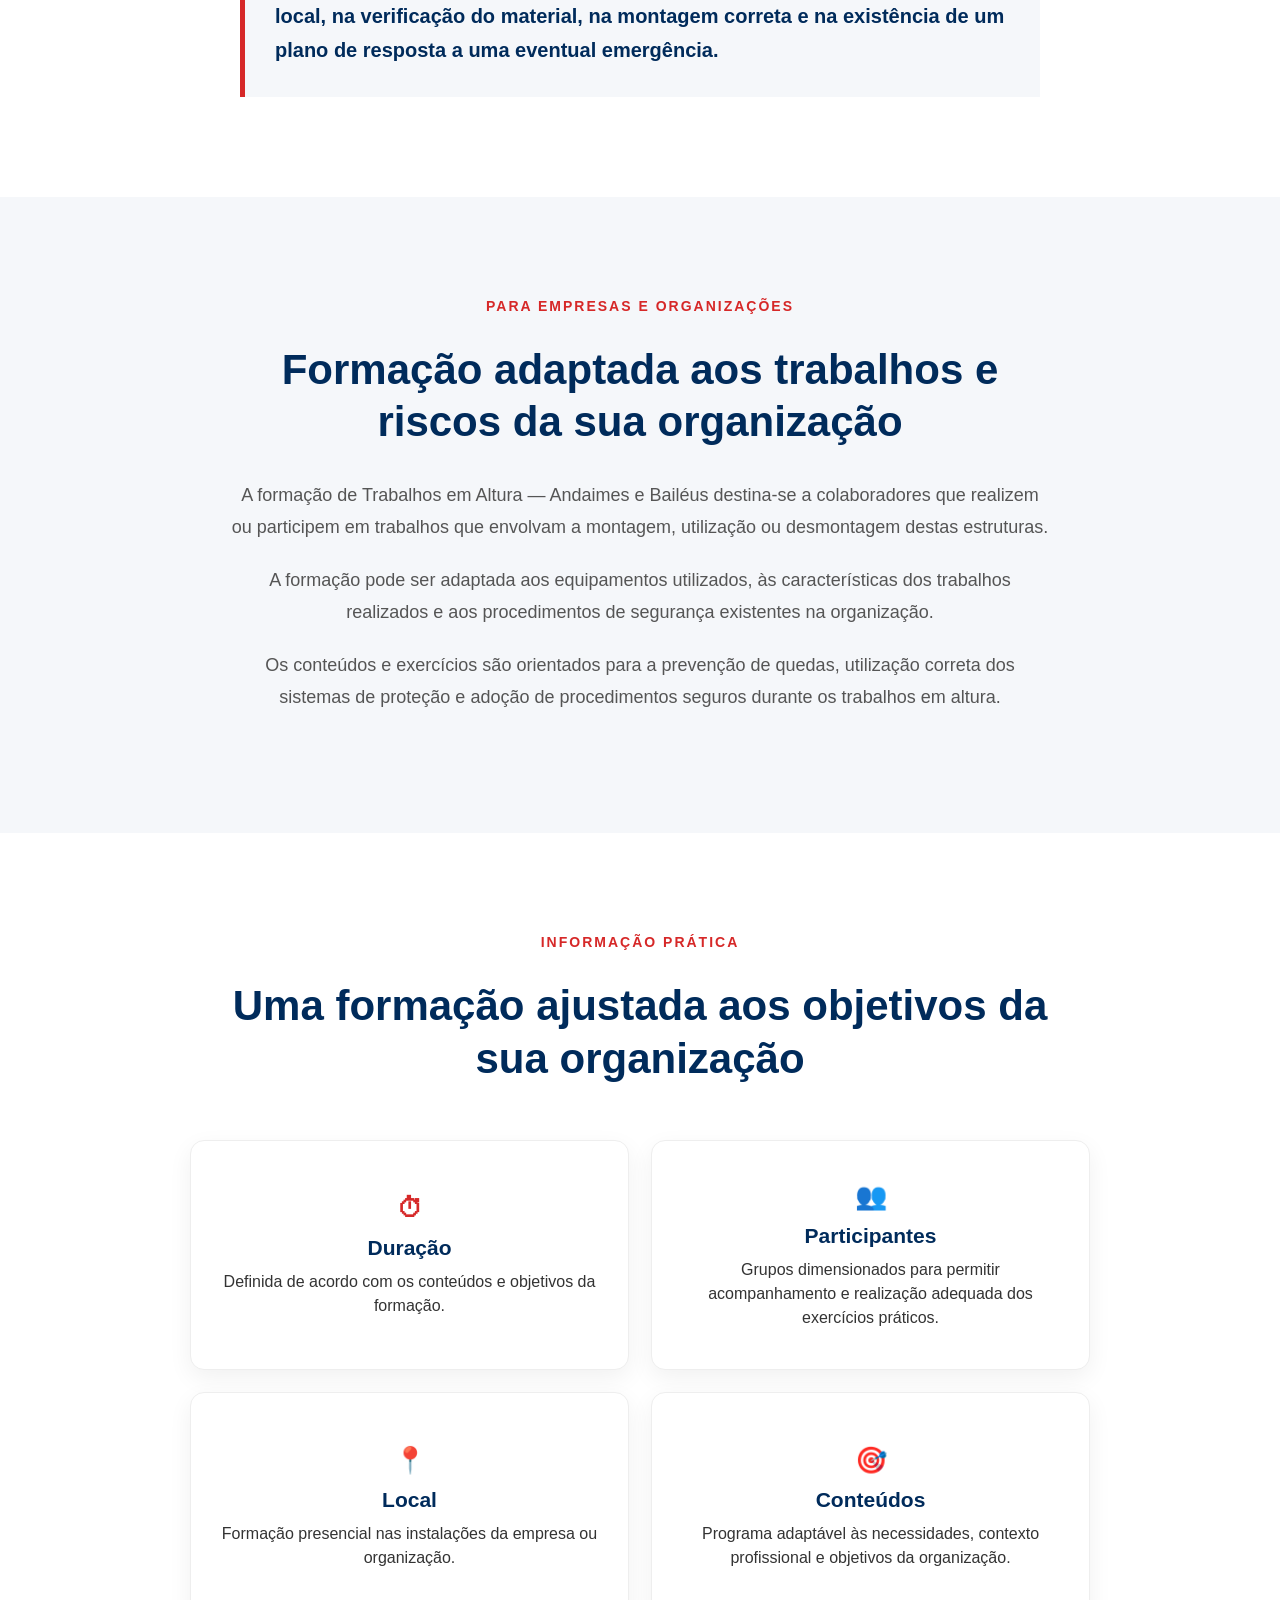
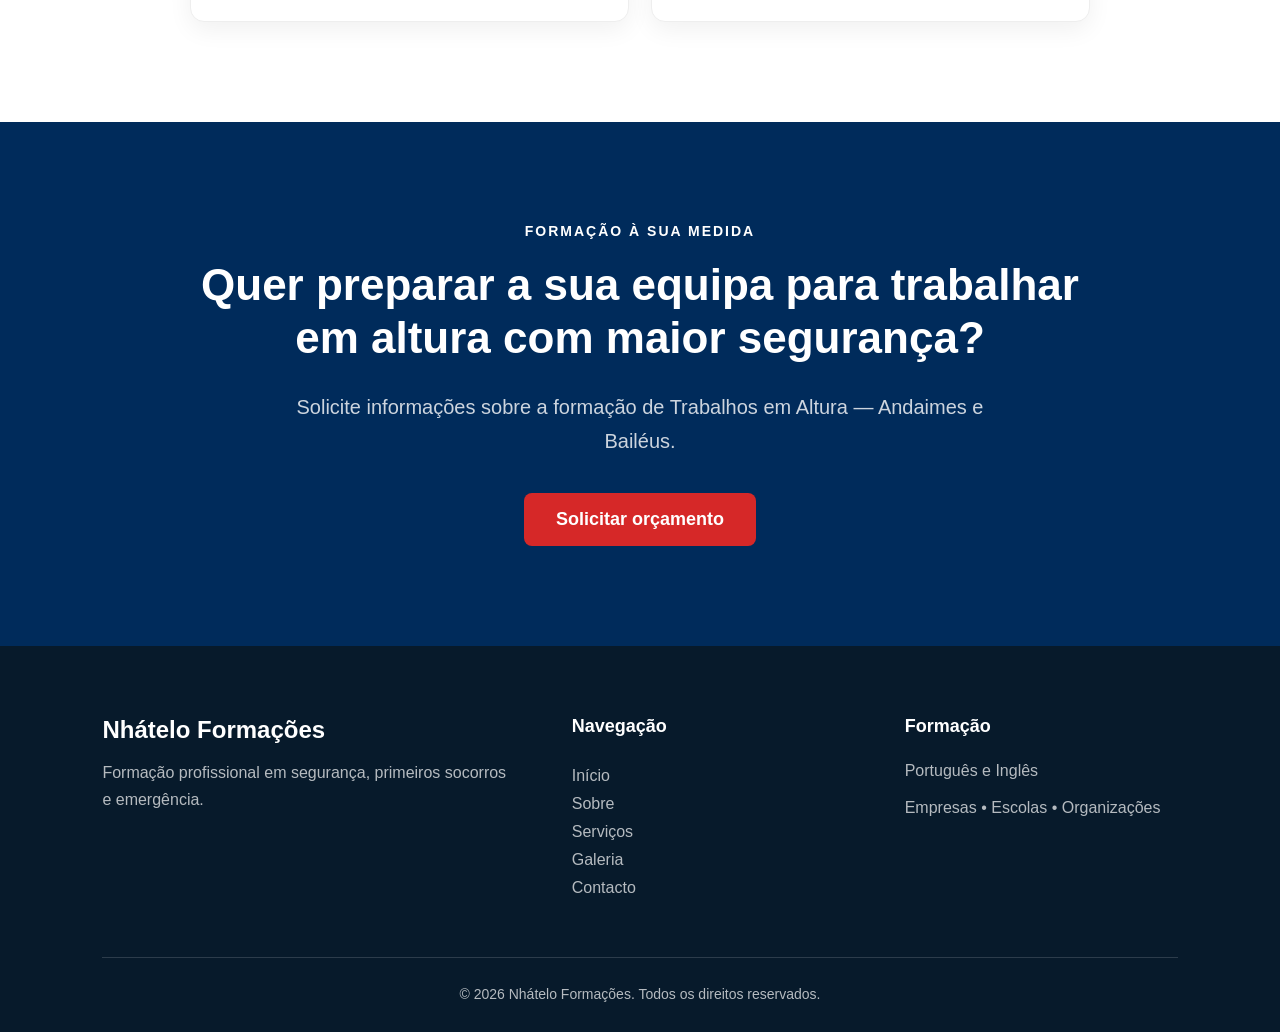
==== commit 4ed4ebb2: "Atualização final do site e parceiros" ====
--- a/andaimes-baileus.html
+++ b/andaimes-baileus.html
@@ -7,7 +7,7 @@
 
     <meta name="viewport" content="width=device-width, initial-scale=1.0">
 
-    <title>Formação de Montagem de Andaimes e Bailéus | Tomás Nhátelo</title>
+   <title>Trabalhos em Altura — Andaimes e Bailéus | Nhátelo Formações</title> 
 
 <meta
     name="description"
@@ -32,9 +32,9 @@
 
 <nav>
 
-    <div class="logo">
-        Tomás Nhátelo
-    </div>
+   <div class="logo">
+    Nhátelo Formações
+</div>
 
     <button
         class="menu-toggle"
@@ -83,13 +83,13 @@
 
     <div class="training-page-hero-overlay">
 
-        <span class="section-label">
-            ANDAIMES E BAILÉUS
-        </span>
-
-        <h1>
-            Formação de Montagem de Andaimes e Bailéus
-        </h1>
+       <span class="section-label">
+    TRABALHOS EM ALTURA
+</span>
+
+<h1>
+    Trabalhos em Altura — Andaimes e Bailéus
+</h1>
 
         <p>
             Formação teórica e prática orientada para a montagem,
@@ -97,7 +97,7 @@
             com foco na prevenção de riscos em trabalhos em altura.
         </p>
 
-        <a href="#pedido-orcamento" class="btn">
+        <a href="index.html#contacto" class="btn">
             Solicitar orçamento
         </a>
 
@@ -125,11 +125,12 @@
             método e controlo do risco.
         </h2>
 
-        <p>
-            A formação de Montagem e Desmontagem de Andaimes e Bailéus
-            prepara os participantes para reconhecer os principais riscos
-            associados à montagem, utilização e desmontagem destas estruturas.
-        </p>
+       <p>
+    A formação de Trabalhos em Altura — Andaimes e Bailéus
+    prepara os participantes para reconhecer os principais riscos
+    associados à montagem, utilização e desmontagem destas estruturas
+    e à realização de trabalhos em altura.
+</p>
 
         <p>
             A formação aborda procedimentos de segurança, verificação
@@ -337,10 +338,10 @@
         </h2>
 
         <p>
-            A formação de Montagem e Desmontagem de Andaimes e Bailéus
-            destina-se a colaboradores que realizem ou participem em trabalhos
-            que envolvam a montagem, utilização ou desmontagem destas estruturas.
-        </p>
+    A formação de Trabalhos em Altura — Andaimes e Bailéus
+    destina-se a colaboradores que realizem ou participem em trabalhos
+    que envolvam a montagem, utilização ou desmontagem destas estruturas.
+</p>
 
         <p>
             A formação pode ser adaptada aos equipamentos utilizados,
@@ -438,10 +439,10 @@
             para trabalhar em altura com maior segurança?
         </h2>
 
-        <p>
-            Solicite informações sobre a formação de
-            Montagem e Desmontagem de Andaimes e Bailéus.
-        </p>
+       <p>
+    Solicite informações sobre a formação de
+    Trabalhos em Altura — Andaimes e Bailéus.
+</p>
 
         <a href="index.html#contacto" class="btn">
             Solicitar orçamento
@@ -464,9 +465,9 @@
 
         <div class="footer-brand">
 
-            <h3>
-                Tomás Nhátelo
-            </h3>
+           <h3>
+    Nhátelo Formações
+</h3>
 
             <p>
                 Formação profissional em segurança,
@@ -510,9 +511,9 @@
     <div class="footer-bottom">
 
         <p>
-            © 2026 Tomás Nhátelo.
-            Todos os direitos reservados.
-        </p>
+    © 2026 Nhátelo Formações.
+    Todos os direitos reservados.
+</p>
 
     </div>
 
--- a/css/style.css
+++ b/css/style.css
@@ -56,11 +56,36 @@
 
 
 
-.logo{
+.logo {
+    color: white;
+    font-size: 28px;
+    font-weight: bold;
+}
+
+.logo img {
+    display: block;
+    width: auto;
+    height: 90px;
+}
+
+
+nav ul{
+
+display:flex;
+
+list-style:none;
+
+gap:35px;
+
+}
+
+
+
+nav a{
 
 color:white;
 
-font-size:28px;
+text-decoration:none;
 
 font-weight:bold;
 
@@ -68,61 +93,28 @@
 
 
 
-nav ul{
-
-display:flex;
-
-list-style:none;
-
-gap:35px;
-
-}
-
-
-
-nav a{
-
-color:white;
-
-text-decoration:none;
-
-font-weight:bold;
-
-}
-
-
-
 
 /* HERO */
 
 
 .hero{
-
-
-height:100vh;
-
-background:
-
-linear-gradient(
-rgba(0,0,0,.55),
-rgba(0,0,0,.55)
-),
-
-url("../images/hero.jpeg");
-
-
-background-position:center;
-
-background-size:cover;
-
-
-display:flex;
-
-justify-content:center;
-
-align-items:center;
-
-
+    height: 100vh;
+
+   background:
+    linear-gradient(
+   rgba(0,0,0,.40),
+rgba(0,0,0,.40)
+    ),
+    url("../images/hero.jpeg");
+
+    background-position: center;
+   background-size: cover;
+    background-repeat: no-repeat;
+    background-color: #000;
+
+    display: flex;
+    justify-content: center;
+    align-items: center;
 }
 
 
@@ -1055,10 +1047,33 @@
 
 
 .contact-item span {
-
     color: rgba(255,255,255,.75);
-
-}
+}
+
+.contact-phone {
+    color: rgba(255,255,255,.75);
+    text-decoration: none;
+    transition: 0.3s;
+}
+
+.contact-phone:hover {
+    color: #ffffff;
+}
+
+.contact-whatsapp {
+    display: inline-block;
+    color: #25D366;
+    text-decoration: none;
+    font-weight: bold;
+    margin-top: 6px;
+    transition: 0.3s;
+}
+
+.contact-whatsapp:hover {
+    color: #ffffff;
+}
+
+
 
 
 /* FORMULÁRIO */
@@ -1298,6 +1313,7 @@
 }
 
 .contact-form input,
+.contact-form select,
 .contact-form textarea {
     width: 100%;
     box-sizing: border-box;
@@ -1312,6 +1328,7 @@
 }
 
 .contact-form input:focus,
+.contact-form select:focus,
 .contact-form textarea:focus {
     border-color: #002B5B;
     box-shadow: 0 0 0 3px rgba(0, 43, 91, 0.10);
@@ -1619,16 +1636,18 @@
 
     .gallery-item {
         width: 100%;
+        height: 280px;
     }
 
     .gallery-item img {
         width: 100%;
-        height: auto;
+        height: 100%;
+        object-fit: cover;
         display: block;
-        border-radius: 12px;
-    }
-
-}/* =========================================
+    }
+
+}
+/* =========================================
    SOBRE MIM - TELEMÓVEL
 ========================================= */
 
@@ -1737,11 +1756,46 @@
     margin-bottom: 15px;
     color: #444;
 }
-
-
-/* MOBILE */
-
-@media (max-width: 650px) {
+/* =========================================
+   EXPERIÊNCIA E CONFIANÇA - DESTAQUES
+========================================= */
+
+.trust-features {
+    display: grid;
+    grid-template-columns: repeat(4, 1fr);
+    gap: 20px;
+    max-width: 1100px;
+    margin: 45px auto 40px;
+}
+
+.trust-feature {
+    background: #f5f7fa;
+    padding: 30px 20px;
+    border-radius: 14px;
+    border-top: 4px solid #d62828;
+    box-shadow: 0 8px 25px rgba(0, 0, 0, 0.06);
+    transition: transform 0.3s ease,
+                box-shadow 0.3s ease;
+}
+
+.trust-feature:hover {
+    transform: translateY(-5px);
+    box-shadow: 0 14px 30px rgba(0, 0, 0, 0.10);
+}
+
+.trust-feature strong {
+    display: block;
+    color: #002B5B;
+    font-size: 30px;
+    margin-bottom: 10px;
+}
+
+.trust-feature span {
+    display: block;
+    color: #555;
+    font-size: 16px;
+    line-height: 1.5;
+}@media (max-width: 650px) {
 
     .trust {
         padding: 80px 6%;
@@ -1751,7 +1805,26 @@
         font-size: 34px;
     }
 
-}/* =========================================
+    .trust-features {
+        grid-template-columns: 1fr;
+        gap: 16px;
+        margin-top: 35px;
+    }
+
+    .trust-feature {
+        padding: 25px 20px;
+    }
+
+    .trust-feature strong {
+        font-size: 28px;
+    }
+
+}
+
+/* MOBILE */
+
+
+/* =========================================
    DETALHES DOS SERVIÇOS
 ========================================= */
 
@@ -2032,9 +2105,13 @@
         align-items: center;
     }
 
-    .logo {
-    font-size: 24px;
+  .logo {
     text-align: left;
+}
+
+.logo img {
+    height: 70px;
+    width: auto;
 }
 
     .menu-toggle {
@@ -2081,6 +2158,17 @@
         height: auto;
         min-height: auto;
         padding-bottom: 40px;
+
+        background:
+            linear-gradient(
+                rgba(0,0,0,.40),
+                rgba(0,0,0,.40)
+            ),
+            url("../images/hero-mobile.jpeg");
+
+        background-position: center;
+        background-size: cover;
+        background-repeat: no-repeat;
     }
 
     .overlay {
@@ -2088,7 +2176,13 @@
         padding-bottom: 40px;
     }
 
-}/* =========================================
+    .overlay h1 {
+        font-size: 42px;
+        line-height: 1.15;
+    }
+
+}
+/* =========================================
    BARRA DE CREDIBILIDADE
 ========================================= */
 
@@ -2503,4 +2597,98 @@
 
 .training-content-item {
     min-height: 230px;
+}
+/* =========================================
+   PARCEIROS
+========================================= */
+
+.partners {
+    background: #ffffff;
+    padding: 80px 8%;
+}
+
+.partners .section-header {
+    margin-bottom: 45px;
+}
+
+.partners-grid {
+    max-width: 1050px;
+    margin: 0 auto;
+
+    display: flex;
+    justify-content: center;
+    align-items: center;
+
+    gap: 0;
+}
+
+.partner-item {
+    flex: 1;
+
+    min-height: 130px;
+
+    display: flex;
+    align-items: center;
+    justify-content: center;
+
+    padding: 20px 45px;
+
+    background: transparent;
+    border: none;
+    border-radius: 0;
+    box-shadow: none;
+}
+
+/* Separadores entre os parceiros */
+
+.partner-item + .partner-item {
+    border-left: 1px solid #dddddd;
+}
+
+.partner-item img {
+    width: auto;
+    height: auto;
+
+    max-width: 300px;
+    max-height: 150px;
+
+    object-fit: contain;
+    display: block;
+}
+
+
+/* =========================================
+   PARCEIROS - MOBILE
+========================================= */
+
+@media (max-width: 768px) {
+
+    .partners {
+        padding: 65px 6%;
+    }
+
+    .partners .section-header {
+        margin-bottom: 35px;
+    }
+
+    .partners-grid {
+        flex-direction: column;
+        gap: 0;
+    }
+
+    .partner-item {
+        width: 100%;
+        min-height: 125px;
+        padding: 25px 20px;
+    }
+
+    .partner-item + .partner-item {
+        border-left: none;
+        border-top: 1px solid #dddddd;
+    }
+
+    .partner-item img {
+        max-width: 230px;
+        max-height: 100px;
+    }
 }
